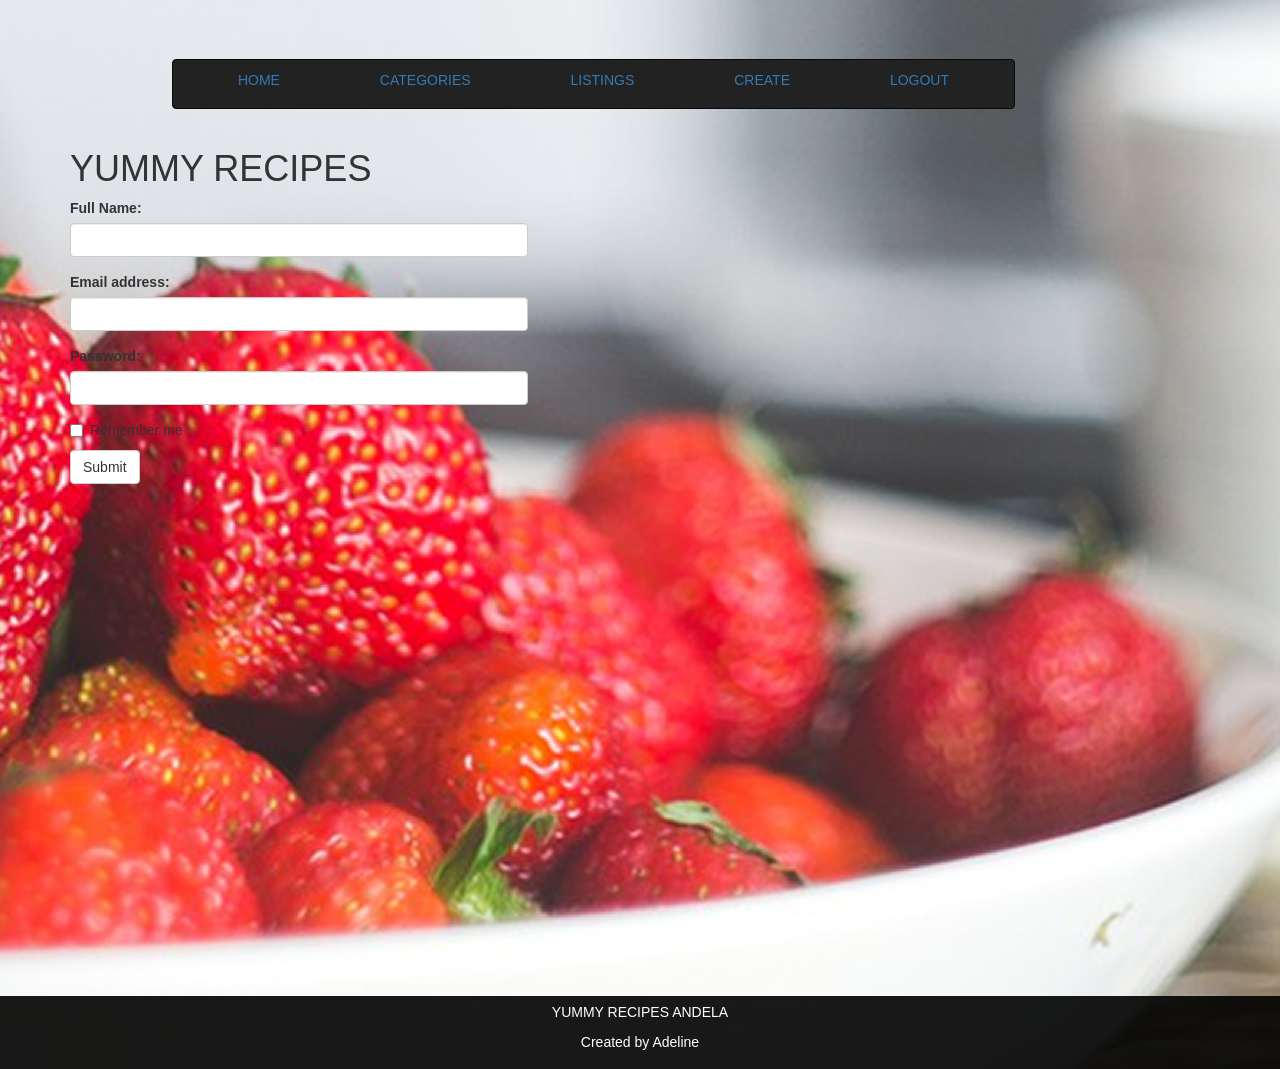
==== index.html @ 033d22b6 "added wireframess and html for the landing page" ====
<html class="no-js" lang="">
    <meta charset="utf-8">
    <meta http-equiv="X-UA-Compatible" content="IE=edge,chrome=1">
    <title></title>
    <meta name="description" content="">
    <meta name="viewport" content="width=device-width, initial-scale=1">
    <!--Bootstrap -->
    <link rel="stylesheet" href="css/bootstrap.css">
    <link rel="stylesheet" type="text/css" href="css/main.css" />
    <body>
        <header font-family:PT Sans , sans-serif;>
            <div class="container">
                <!-- Topper w/ logo -->
                <div class="row hidden-xs topper">
                    <div class="col-xs-7 col-sm-7" style="padding-top: 5%;">
                    </div>
                </div> <!-- End Topper -->
                <!-- Navigation -->
                <div class="row">
                    <div class="col-md-10 col-offset-1" style="padding-left: 10%;">
                    <nav class="navbar navbar-inverse" role="navigation">
                            <div class="navbar-header"> 
                                <button type="button" class="navbar-toggle" data-toggle="collapse" data-target=".navbar-collapse">

                                    <span class="sr-only"> Toggle Navigation </span> 
                                    <span class="icon-bar"> </span>
                                    <span class="icon-bar"> </span>
                                    <span class="icon-bar"> </span>

                                </button>
                            </div> <!--navbar-header-->

                            <div class="navbar-collapse collapse">
                                <ul class="nav nav-justified">
                                    <li><a data-scroll href="#landing"> HOME </a></li>
                                    <li><a data-scroll href="#about"> CATEGORIES </a></li>
                                    <li><a data-scroll href="#team"> LISTINGS </a></li>
                                    <li><a href="careers.html"> CREATE </a></li>
                                    <li><a data-scroll href="#contact"> LOGOUT </a></li>
                                </ul>
                            </div>
                    </nav>
                </div>
            </div>
            </div>
        </header>
        
        <!--LANDING SECTION-->
        <section id="landing" class="landing"> 
            <div class="container">
                <div class="row">
                    <div class="col-md-5">
                        <h1>YUMMY RECIPES</h1>
                        <div class="form-group">
                            <label for="text">Full Name:</label>
                            <input type="email" class="form-control" id="email">
                        </div>
                        <div class="form-group">
                            <label for="email">Email address:</label>
                            <input type="email" class="form-control" id="email">
                        </div>
                        <div class="form-group">
                            <label for="pwd">Password:</label>
                            <input type="password" class="form-control" id="pwd">
                        </div>
                        <div class="checkbox">
                            <label><input type="checkbox"> Remember me</label>
                        </div>
                        <button type="submit" class="btn btn-default">Submit</button>
                    </div>  
                </div> <!--row -->
                
            </div>

        </section>
        
        <!-- About Section -->
        <section id="about" class="about">
            <div class="container " style="padding-left: 5%; padding-bottom: 10%; padding-top: 10%;">
                
            </div>
        </section>
        
        <!-- Team Section -->
        <section id="team" class="team">
            <div class="container" style="padding-left: 5%; padding-bottom: 10%; padding-top: 10%;">
            
            </div>
        </section>
        
        <footer>
            <p class="text-center text-uppercase" style="padding-top: 0.5%;">YUMMY RECIPES ANDELA</p>
            <p class="text-center">Created by Adeline</p>
        </footer>
        
        <script src="js/jquery-2.2.1.min.js" ></script>
        <script src="js/bootstrap.min.js" ></script>
        <script src="js/main.js"></script>
    </body>
</html>
---- css/main.css ----
html, body {
    height: 100%;
    width: 100%;
}

body {
    background:#f8f8f8 url("../images/bg.png") no-repeat;
}


/** NAVBAR **/





/** LANDING **/





/**Footer **/
footer {
    background: rgba(0, 0, 0, 0.9);
    color: white;
    padding-bottom: 0.5%;
}
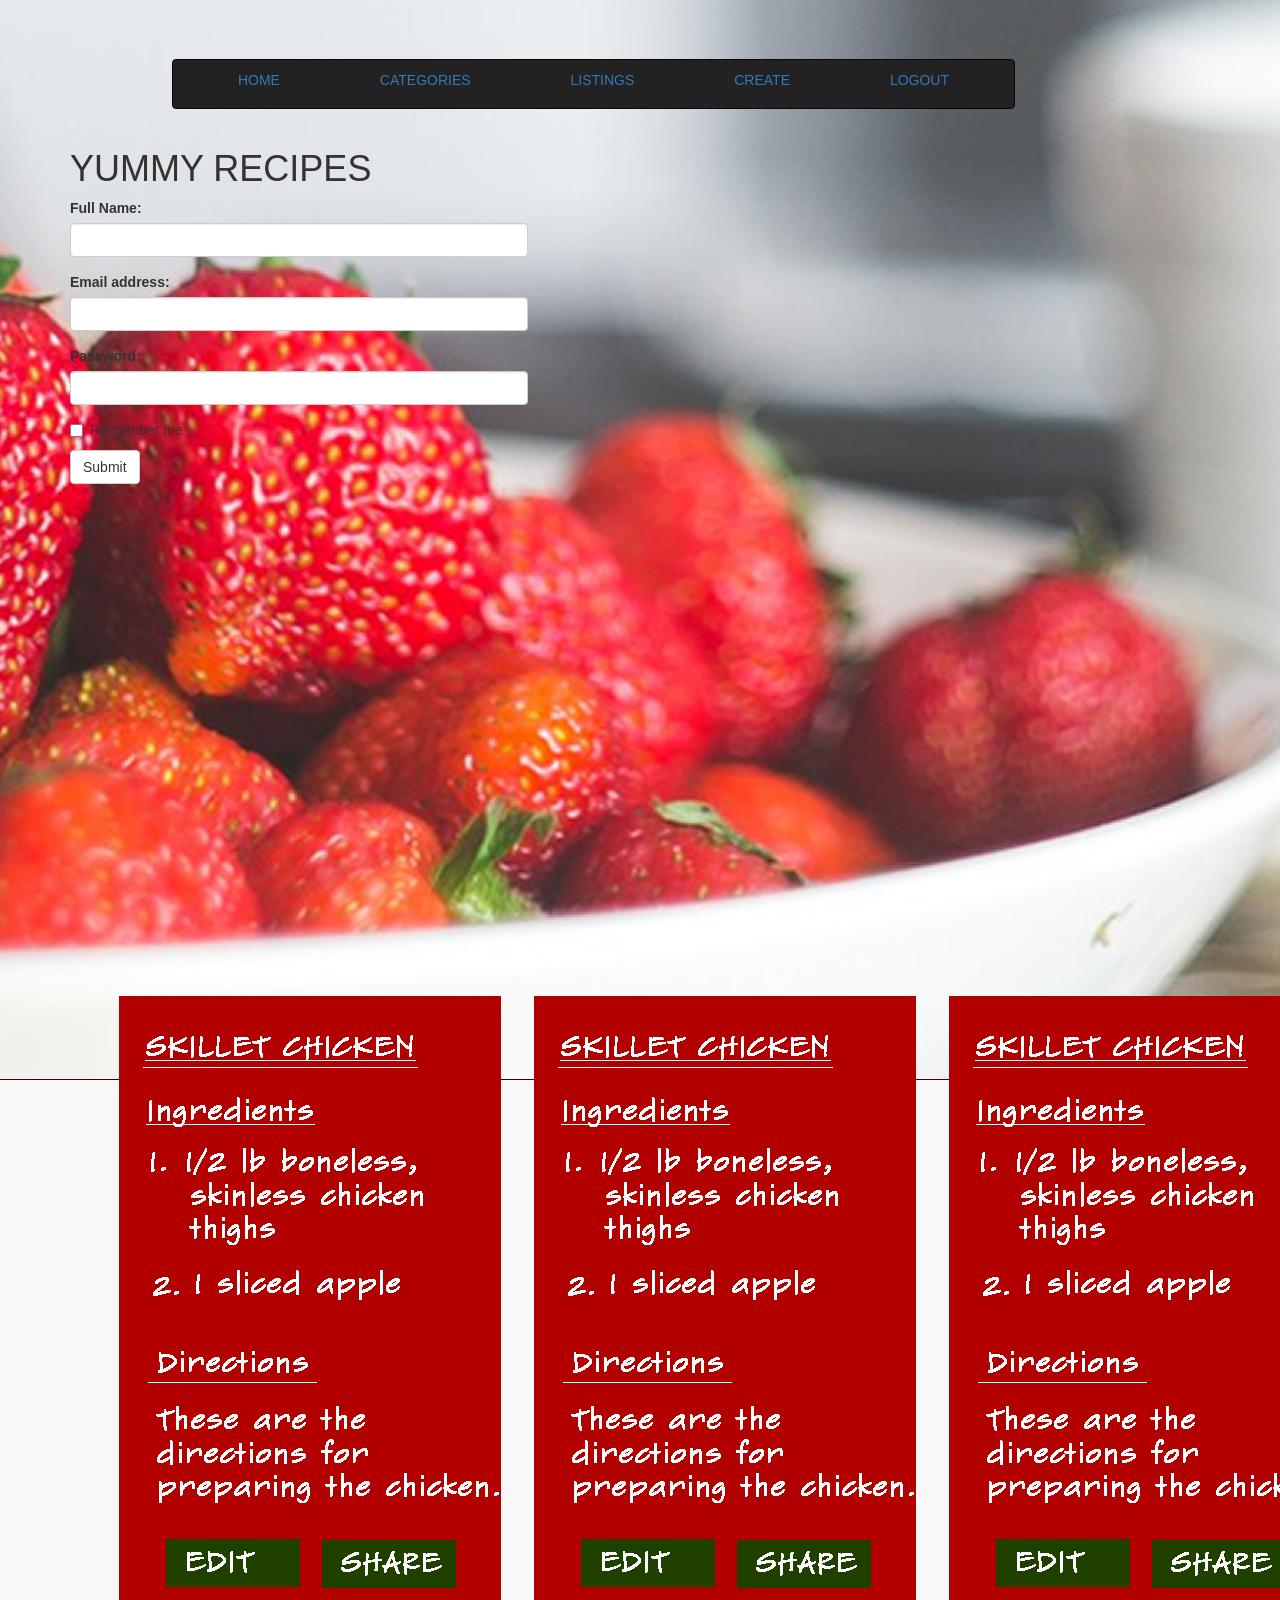
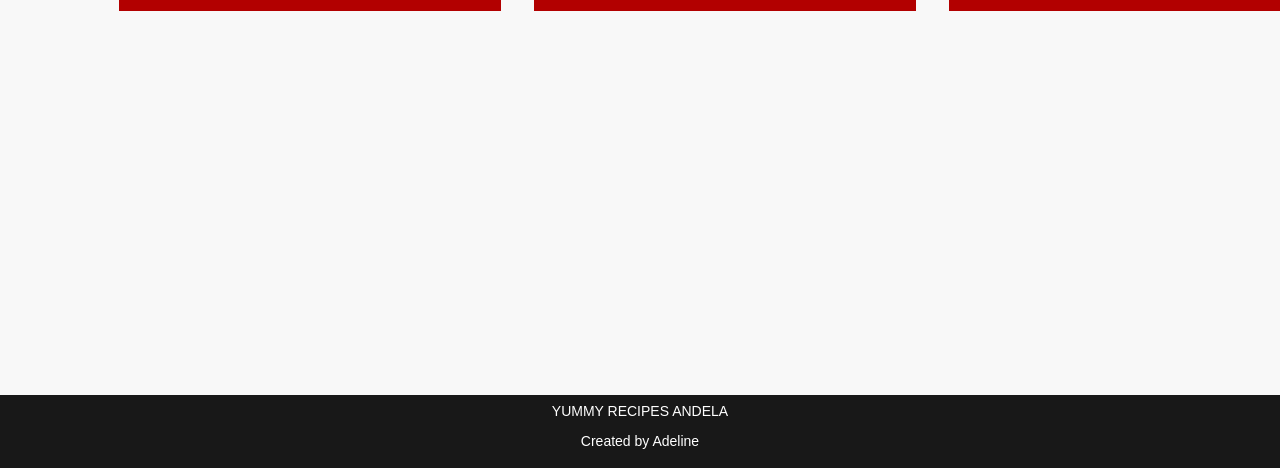
==== commit 64a733b2: "Added the listings category" ====
--- a/index.html
+++ b/index.html
@@ -76,8 +76,18 @@
         
         <!-- About Section -->
         <section id="about" class="about">
-            <div class="container " style="padding-left: 5%; padding-bottom: 10%; padding-top: 10%;">
-                
+            <div class="container " style="padding-left: 5%; padding-bottom: 10%; padding-top: 40%;">
+                <div class="row">
+                    <div class="col-md-3" style="margin-left: 0%;">
+                        <img src="images/listing.png" />
+                    </div>
+                    <div class="col-md-3" style="margin-left: 12%;">
+                        <img src="images/listing.png" />
+                    </div>
+                    <div class="col-md-3" style="margin-left: 12%;">
+                        <img src="images/listing.png" />
+                    </div>
+                </div>
             </div>
         </section>
         
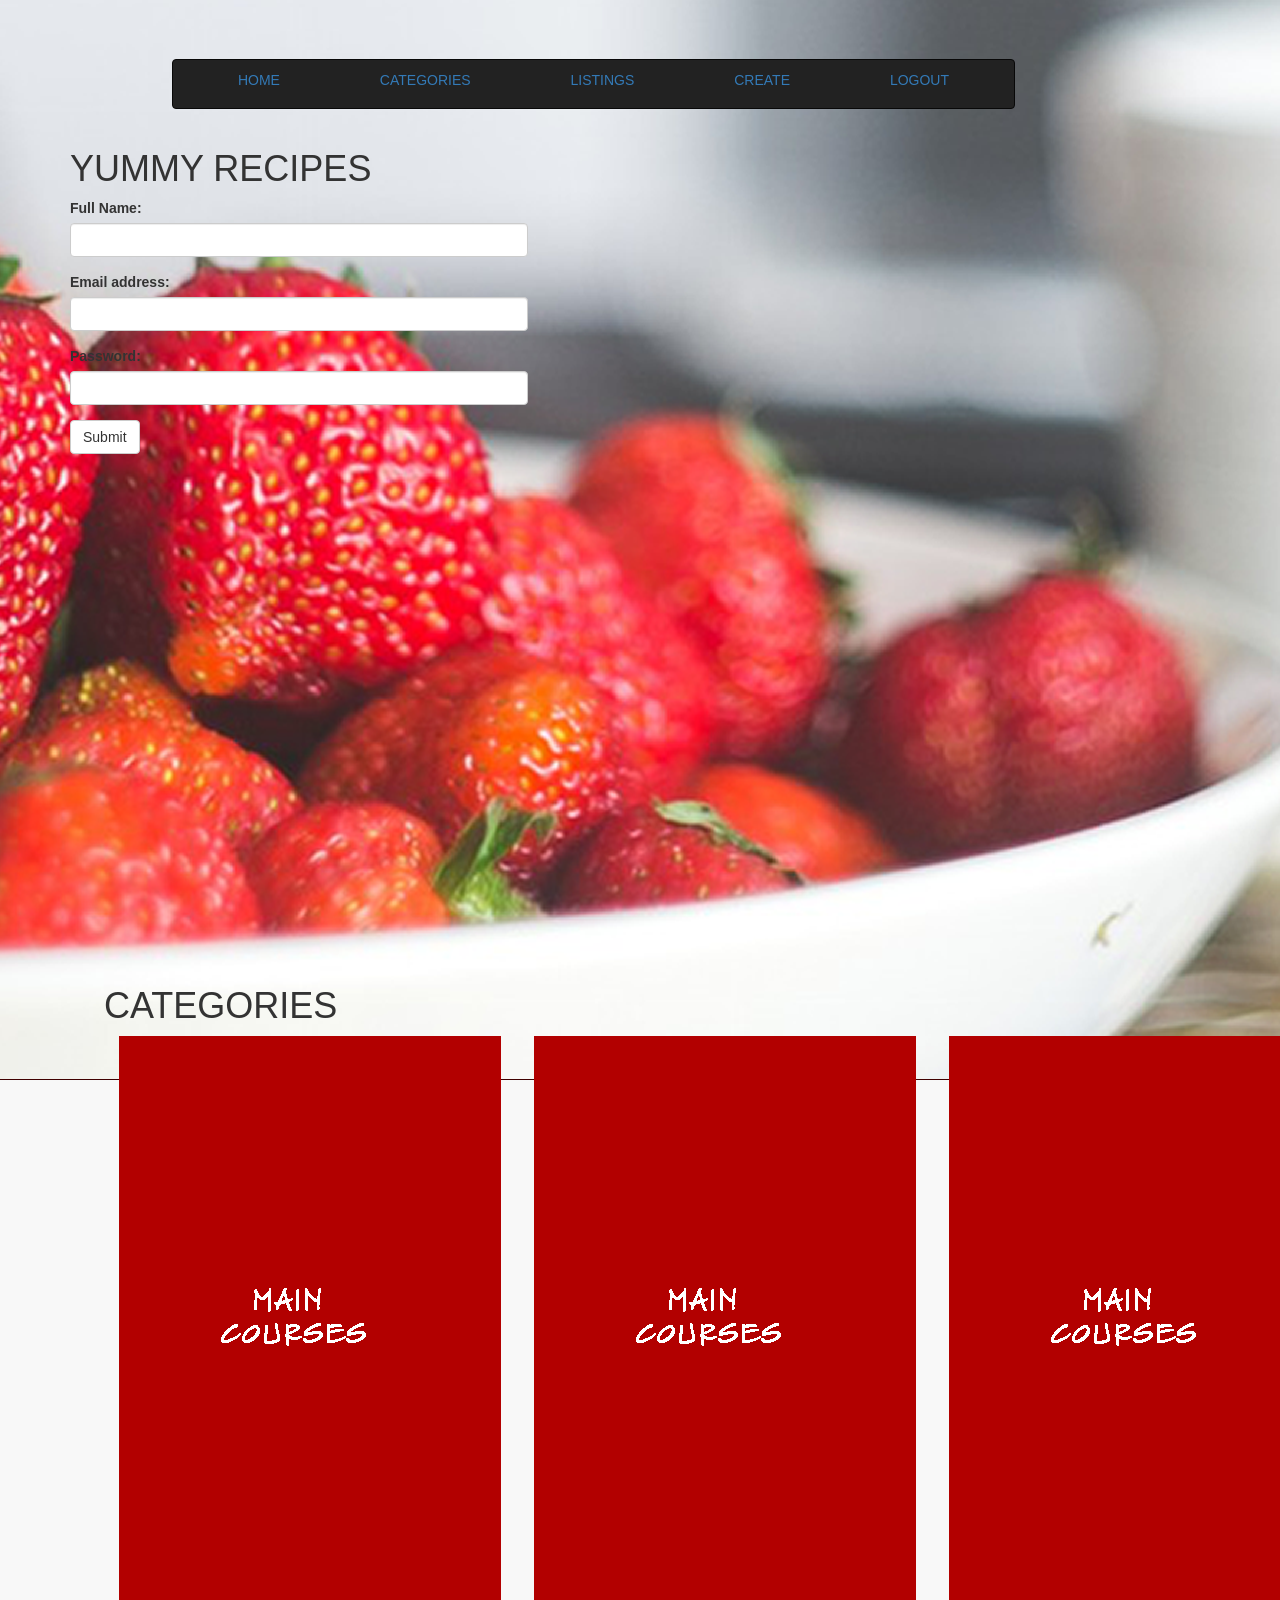
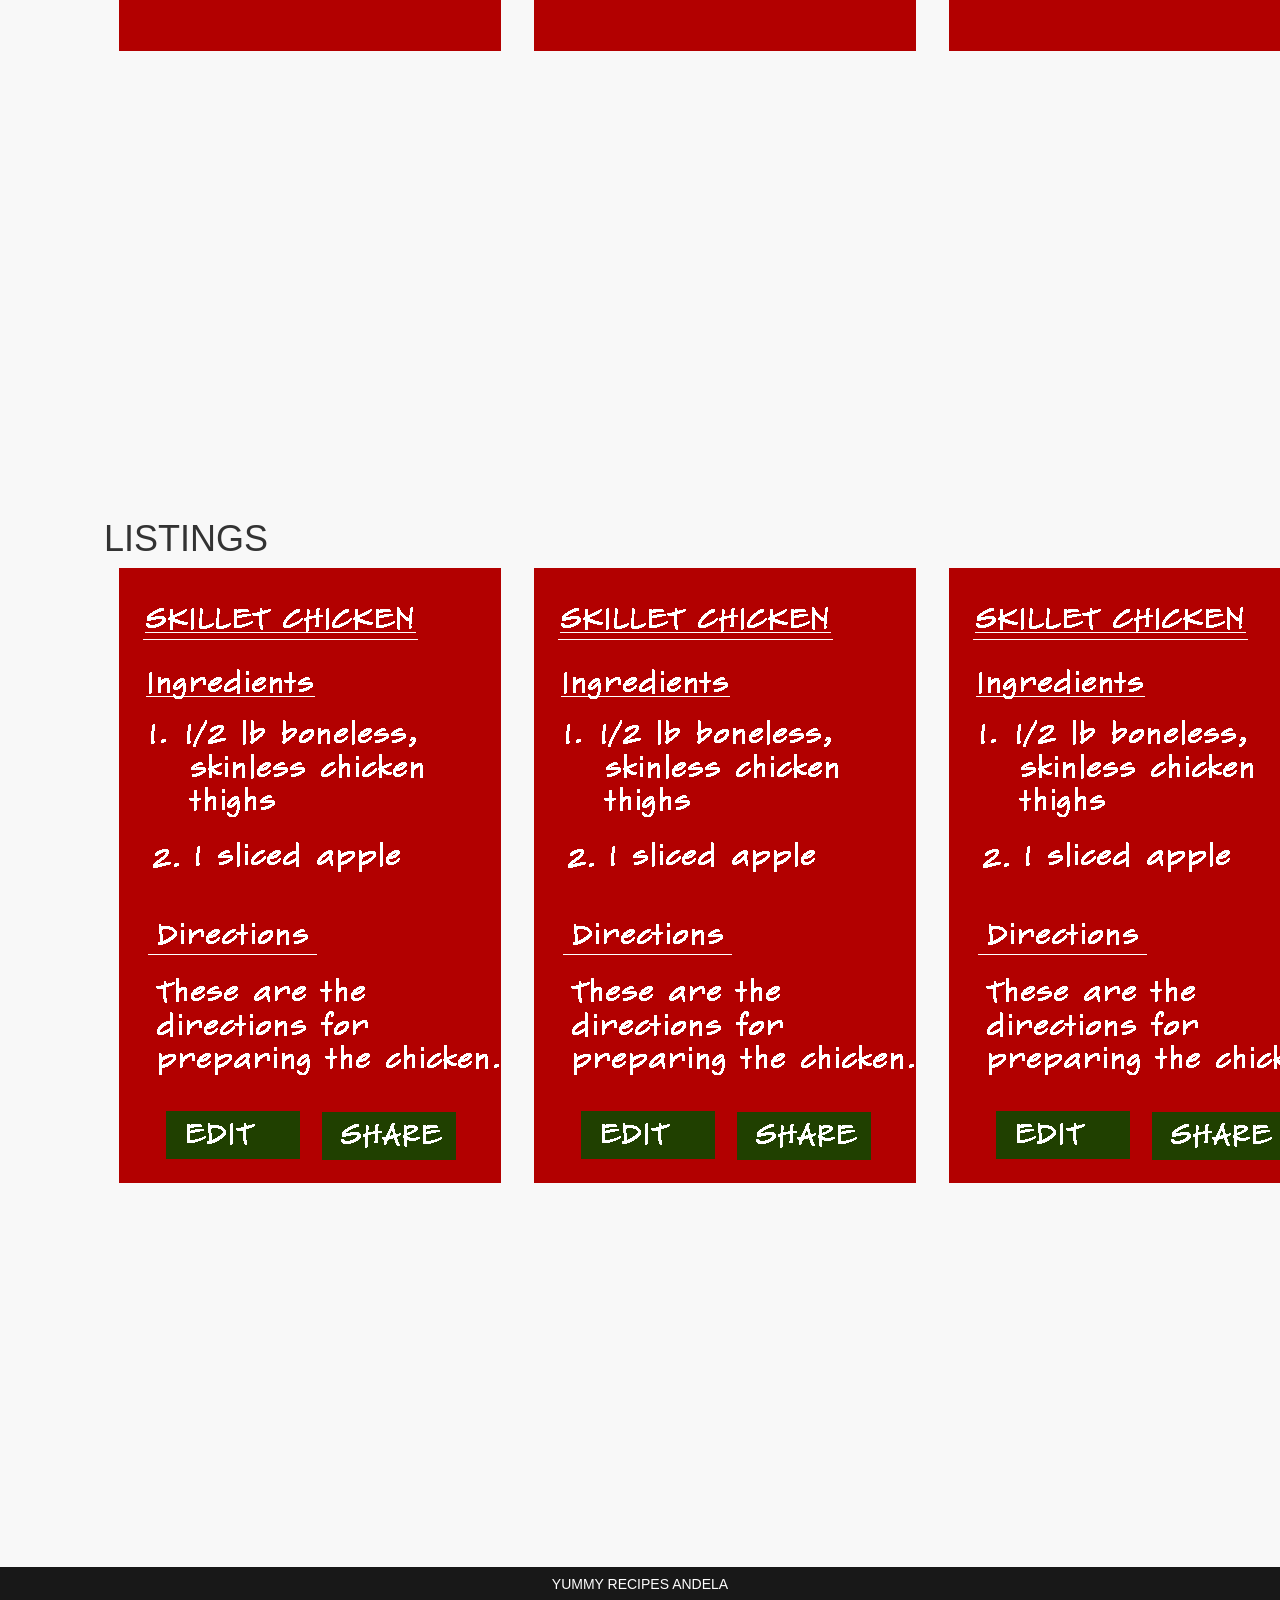
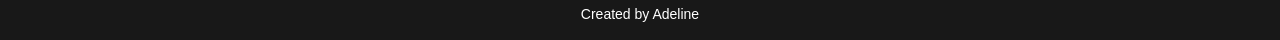
==== commit a80b3fde: "added html for categories" ====
--- a/index.html
+++ b/index.html
@@ -63,9 +63,6 @@
                             <label for="pwd">Password:</label>
                             <input type="password" class="form-control" id="pwd">
                         </div>
-                        <div class="checkbox">
-                            <label><input type="checkbox"> Remember me</label>
-                        </div>
                         <button type="submit" class="btn btn-default">Submit</button>
                     </div>  
                 </div> <!--row -->
@@ -74,10 +71,29 @@
 
         </section>
         
-        <!-- About Section -->
+        <!-- Categories Section -->
         <section id="about" class="about">
             <div class="container " style="padding-left: 5%; padding-bottom: 10%; padding-top: 40%;">
                 <div class="row">
+                    <h1>CATEGORIES</h1>
+                    <div class="col-md-3" style="margin-left: 0%;">
+                        <img src="images/categories.fw.png" />
+                    </div>
+                    <div class="col-md-3" style="margin-left: 12%;">
+                        <img src="images/categories.fw.png" />
+                    </div>
+                    <div class="col-md-3" style="margin-left: 12%;">
+                        <img src="images/categories.fw.png" />
+                    </div>
+                </div>
+            </div>
+        </section>
+        
+        <!-- Listings Section -->
+        <section id="about" class="about">
+            <div class="container " style="padding-left: 5%; padding-bottom: 10%; padding-top: 25%;">
+                <div class="row">
+                    <h1>LISTINGS</h1>
                     <div class="col-md-3" style="margin-left: 0%;">
                         <img src="images/listing.png" />
                     </div>
@@ -91,7 +107,7 @@
             </div>
         </section>
         
-        <!-- Team Section -->
+        <!-- Create Section -->
         <section id="team" class="team">
             <div class="container" style="padding-left: 5%; padding-bottom: 10%; padding-top: 10%;">
             
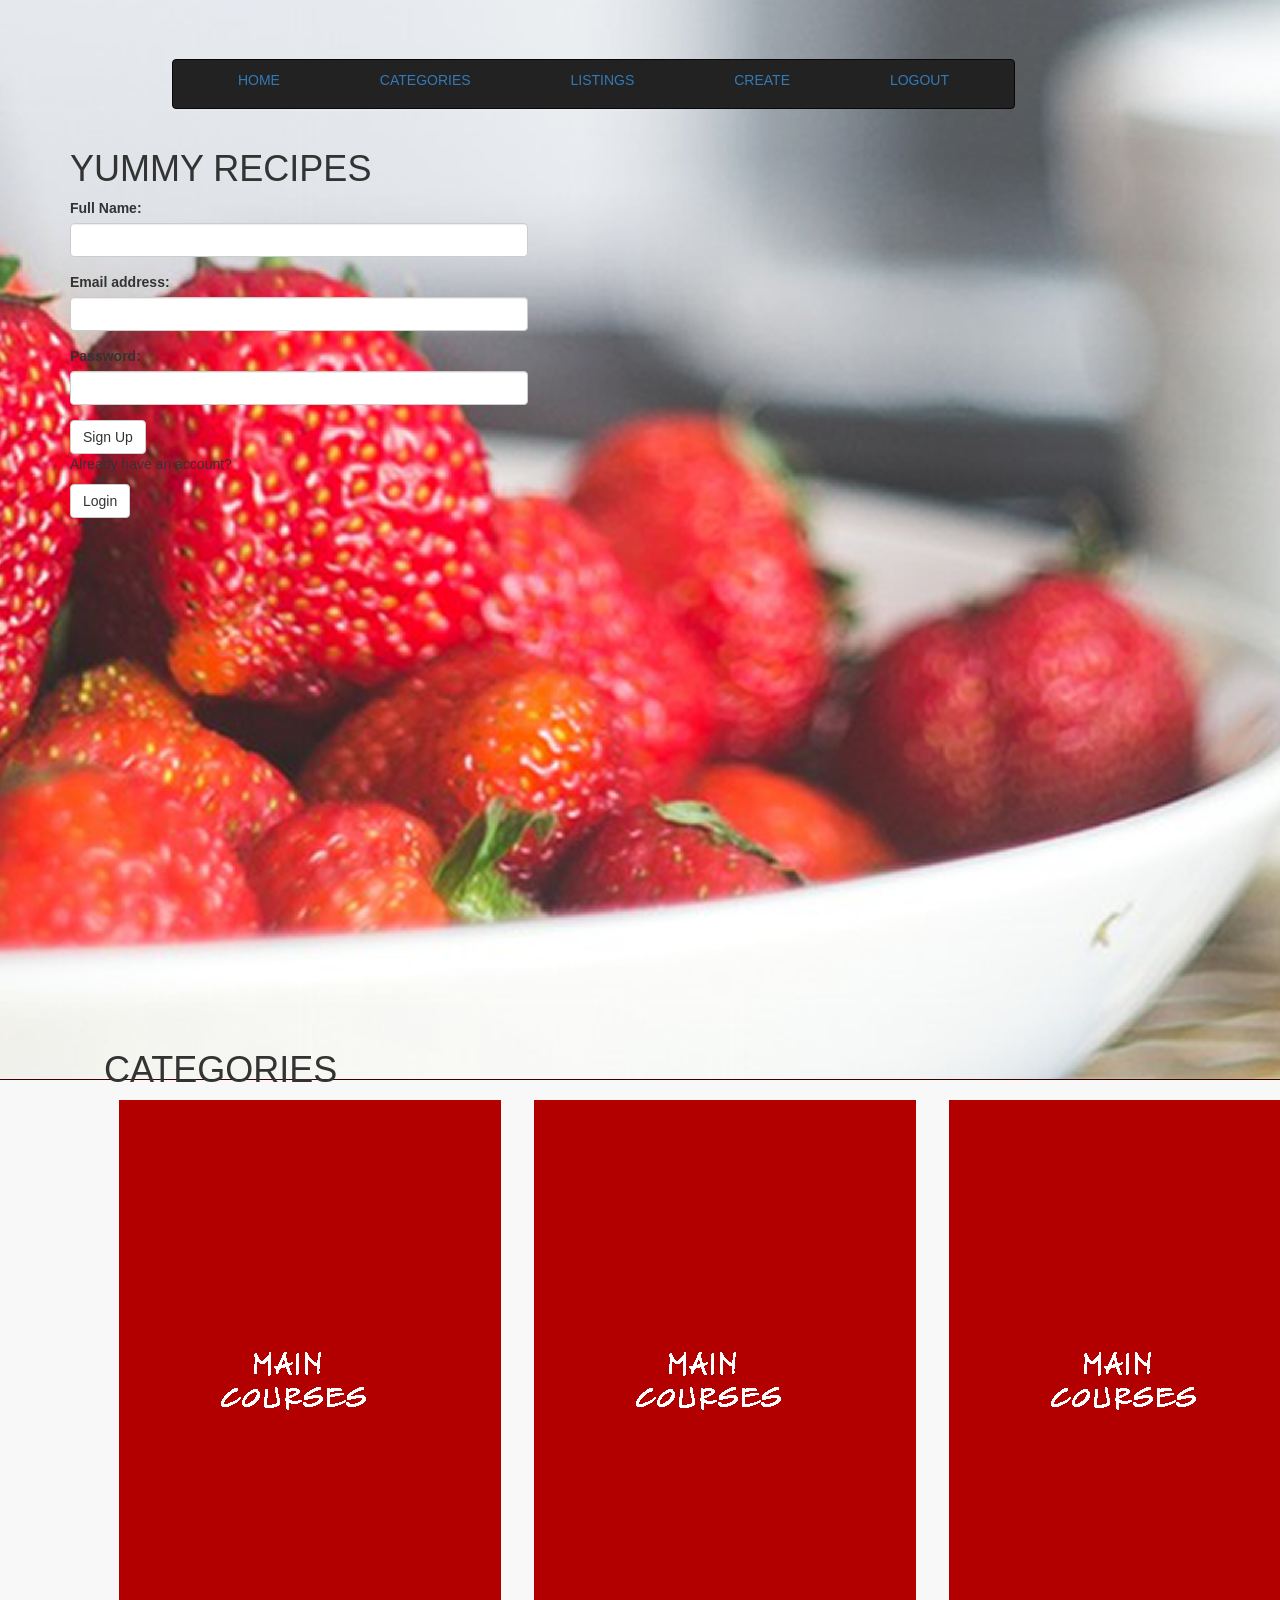
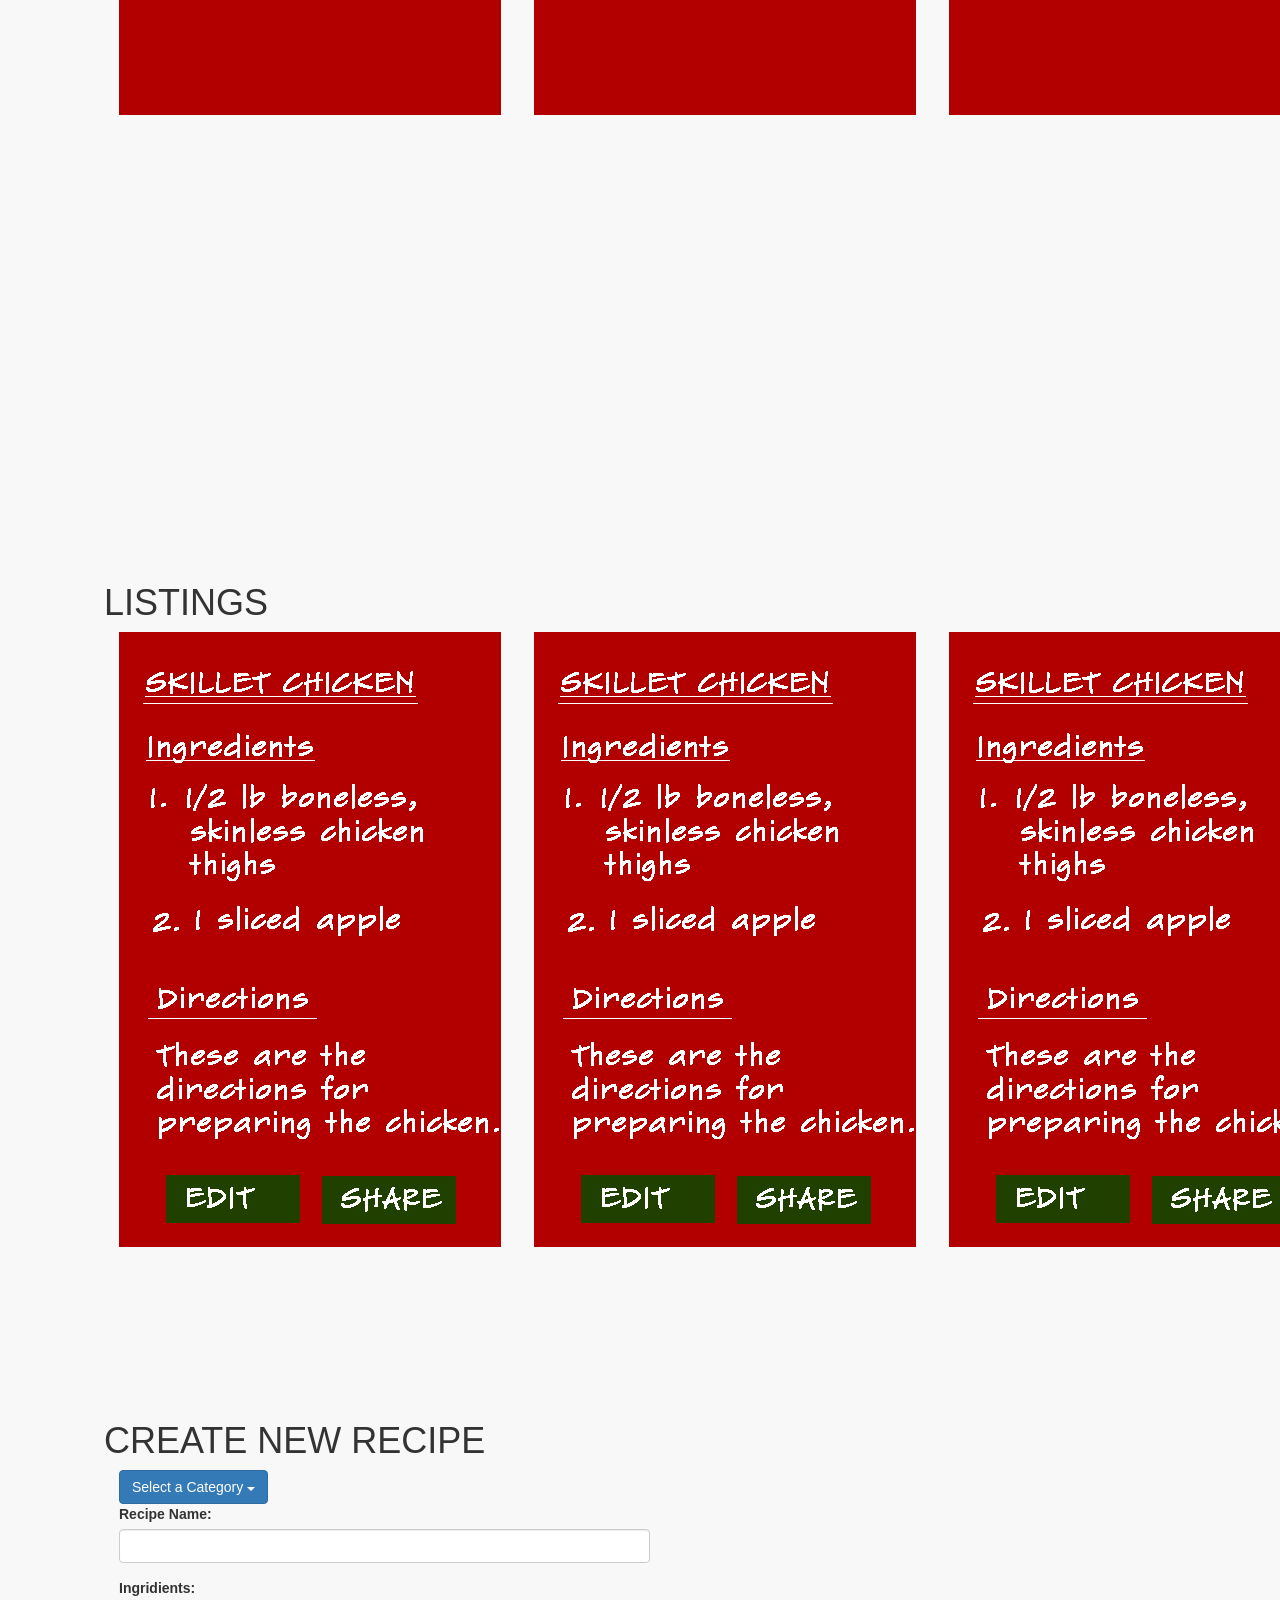
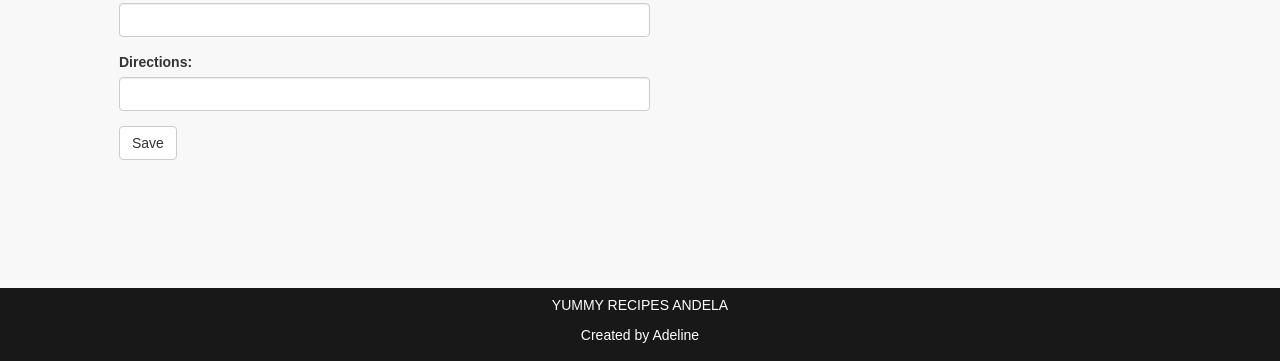
==== commit 7c3fc5d9: "Added html for listings and creating a new recipe" ====
--- a/index.html
+++ b/index.html
@@ -52,8 +52,8 @@
                     <div class="col-md-5">
                         <h1>YUMMY RECIPES</h1>
                         <div class="form-group">
-                            <label for="text">Full Name:</label>
-                            <input type="email" class="form-control" id="email">
+                            <label for="name">Full Name:</label>
+                            <input type="text" class="form-control" id="email">
                         </div>
                         <div class="form-group">
                             <label for="email">Email address:</label>
@@ -63,7 +63,9 @@
                             <label for="pwd">Password:</label>
                             <input type="password" class="form-control" id="pwd">
                         </div>
-                        <button type="submit" class="btn btn-default">Submit</button>
+                        <button type="submit" class="btn btn-default">Sign Up</button>
+                        <p>Already have an account?</p>
+                        <button type="submit" class="btn btn-default">Login</button>
                     </div>  
                 </div> <!--row -->
                 
@@ -109,8 +111,35 @@
         
         <!-- Create Section -->
         <section id="team" class="team">
-            <div class="container" style="padding-left: 5%; padding-bottom: 10%; padding-top: 10%;">
-            
+            <div class="container" style="padding-left: 5%; padding-bottom: 10%; padding-top: 2%;">
+                <div class="row">
+                    <h1>CREATE NEW RECIPE</h1>
+                    <div class="col-md-6" style="margin-left: 0%;">
+                        <div class="dropdown">
+                            <button class="btn btn-primary dropdown-toggle" type="button" data-toggle="dropdown">Select a Category
+                                <span class="caret"></span></button>
+                            <ul class="dropdown-menu">
+                                <li><a href="#">Main Courses</a></li>
+                                <li><a href="#">Cakes</a></li>
+                                <li><a href="#">Smoothies</a></li>
+                            </ul>
+                        </div>
+                        <div class="form-group">
+                            <label for="recipe">Recipe Name:</label>
+                            <input type="text" class="form-control" id="email">
+                        </div>
+                        <div class="form-group">
+                            <label for="ingredients">Ingridients:</label>
+                            <input type="text" class="form-control" id="email">
+                        </div>
+                        <div class="form-group">
+                            <label for="directions">Directions:</label>
+                            <input type="text" class="form-control" id="pwd">
+                        </div>
+                        <button type="submit" class="btn btn-default">Save</button>
+                    </div>
+                    
+                </div>
             </div>
         </section>
         
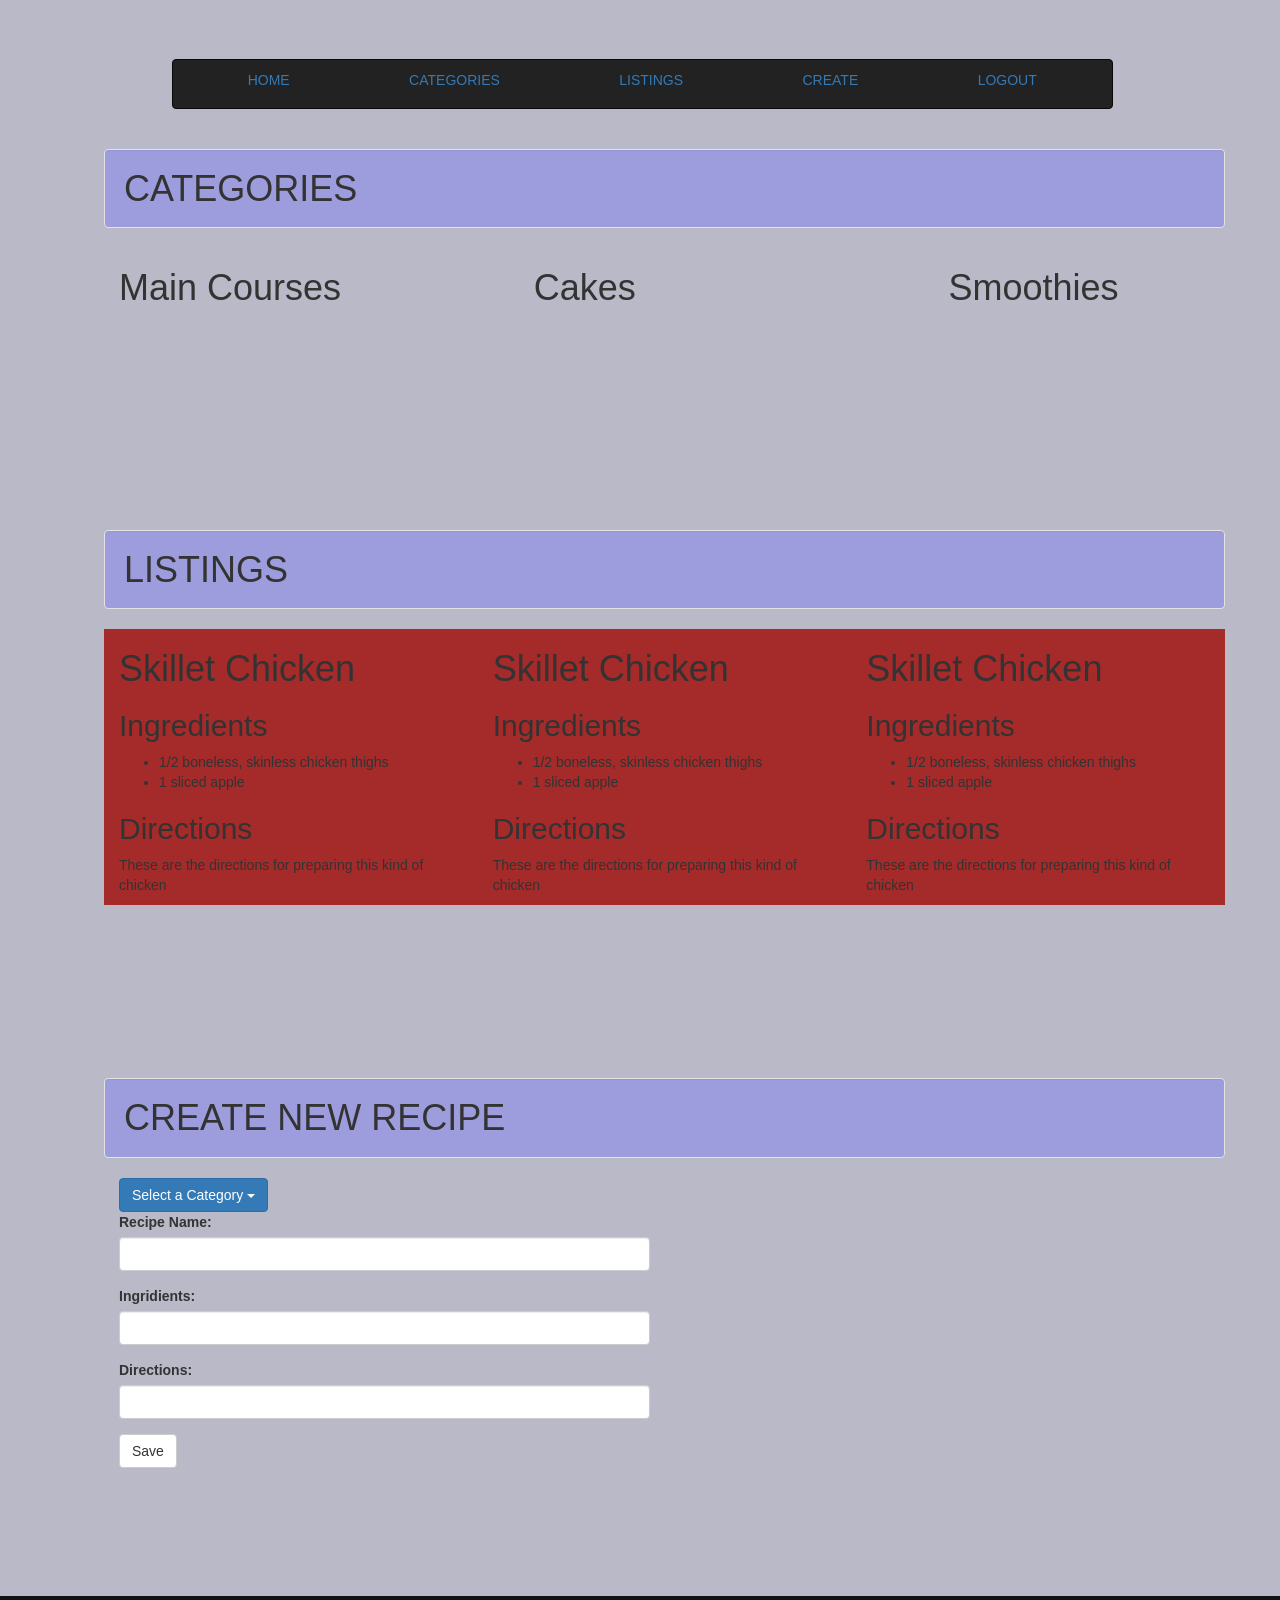
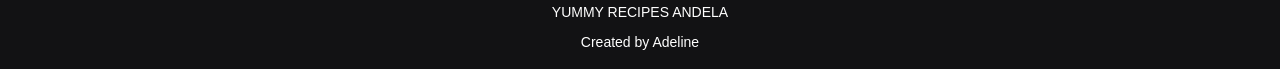
==== commit 74b5af68: "added css to the landing page" ====
--- a/index.html
+++ b/index.html
@@ -17,7 +17,7 @@
                 </div> <!-- End Topper -->
                 <!-- Navigation -->
                 <div class="row">
-                    <div class="col-md-10 col-offset-1" style="padding-left: 10%;">
+                    <div class="col-md-11" style="padding-left: 10%;">
                     <nav class="navbar navbar-inverse" role="navigation">
                             <div class="navbar-header"> 
                                 <button type="button" class="navbar-toggle" data-toggle="collapse" data-target=".navbar-collapse">
@@ -32,11 +32,11 @@
 
                             <div class="navbar-collapse collapse">
                                 <ul class="nav nav-justified">
-                                    <li><a data-scroll href="#landing"> HOME </a></li>
-                                    <li><a data-scroll href="#about"> CATEGORIES </a></li>
-                                    <li><a data-scroll href="#team"> LISTINGS </a></li>
-                                    <li><a href="careers.html"> CREATE </a></li>
-                                    <li><a data-scroll href="#contact"> LOGOUT </a></li>
+                                    <li><a href="#landing"> HOME </a></li>
+                                    <li><a href="#categories"> CATEGORIES </a></li>
+                                    <li><a href="#listings"> LISTINGS </a></li>
+                                    <li><a href="#create"> CREATE </a></li>
+                                    <li><a href="#"> LOGOUT </a></li>
                                 </ul>
                             </div>
                     </nav>
@@ -45,75 +45,71 @@
             </div>
         </header>
         
-        <!--LANDING SECTION-->
-        <section id="landing" class="landing"> 
-            <div class="container">
+        <!-- Categories Section -->
+        <section id="categories" class="categories">
+            <div class="container " style="padding-left: 5%; padding-bottom: 10%; padding-top: 0%;">
                 <div class="row">
-                    <div class="col-md-5">
-                        <h1>YUMMY RECIPES</h1>
-                        <div class="form-group">
-                            <label for="name">Full Name:</label>
-                            <input type="text" class="form-control" id="email">
-                        </div>
-                        <div class="form-group">
-                            <label for="email">Email address:</label>
-                            <input type="email" class="form-control" id="email">
-                        </div>
-                        <div class="form-group">
-                            <label for="pwd">Password:</label>
-                            <input type="password" class="form-control" id="pwd">
-                        </div>
-                        <button type="submit" class="btn btn-default">Sign Up</button>
-                        <p>Already have an account?</p>
-                        <button type="submit" class="btn btn-default">Login</button>
-                    </div>  
-                </div> <!--row -->
-                
-            </div>
-
-        </section>
-        
-        <!-- Categories Section -->
-        <section id="about" class="about">
-            <div class="container " style="padding-left: 5%; padding-bottom: 10%; padding-top: 40%;">
-                <div class="row">
-                    <h1>CATEGORIES</h1>
+                    <h1 class="category well">CATEGORIES</h1>
                     <div class="col-md-3" style="margin-left: 0%;">
-                        <img src="images/categories.fw.png" />
+                        <h1>Main Courses</h1>
                     </div>
                     <div class="col-md-3" style="margin-left: 12%;">
-                        <img src="images/categories.fw.png" />
+                        <h1>Cakes</h1>
                     </div>
                     <div class="col-md-3" style="margin-left: 12%;">
-                        <img src="images/categories.fw.png" />
+                        <h1>Smoothies</h1>
                     </div>
                 </div>
             </div>
         </section>
         
         <!-- Listings Section -->
-        <section id="about" class="about">
-            <div class="container " style="padding-left: 5%; padding-bottom: 10%; padding-top: 25%;">
+        <section id="listings" class="listings">
+            <div class="container " style="padding-left: 5%; padding-bottom: 10%; padding-top: 5%;">
                 <div class="row">
-                    <h1>LISTINGS</h1>
-                    <div class="col-md-3" style="margin-left: 0%;">
-                        <img src="images/listing.png" />
+                    <h1 class="well">LISTINGS</h1>
+                    <div class="col-md-4" id="listing" style="margin-left: 0%;">
+                        <h1>Skillet Chicken</h1>
+                        <h2>Ingredients</h2>
+                        <ul>
+                            <li>1/2 boneless, skinless chicken thighs</li>
+                            <li>1 sliced apple</li>
+                        </ul>
+                        <h2>Directions</h2>
+                        <p>These are the directions for preparing this kind of chicken</p>
+                       
                     </div>
-                    <div class="col-md-3" style="margin-left: 12%;">
-                        <img src="images/listing.png" />
+                    <div class="col-md-4" id="listing" style="margin-left: 0%;">
+                        <h1>Skillet Chicken</h1>
+                        <h2>Ingredients</h2>
+                        <ul>
+                            <li>1/2 boneless, skinless chicken thighs</li>
+                            <li>1 sliced apple</li>
+                        </ul>
+                        <h2>Directions</h2>
+                        <p>These are the directions for preparing this kind of chicken</p>
+
                     </div>
-                    <div class="col-md-3" style="margin-left: 12%;">
-                        <img src="images/listing.png" />
+                    <div class="col-md-4" id="listing" style="margin-left: 0%;">
+                        <h1>Skillet Chicken</h1>
+                        <h2>Ingredients</h2>
+                        <ul>
+                            <li>1/2 boneless, skinless chicken thighs</li>
+                            <li>1 sliced apple</li>
+                        </ul>
+                        <h2>Directions</h2>
+                        <p>These are the directions for preparing this kind of chicken</p>
+
                     </div>
                 </div>
             </div>
         </section>
         
         <!-- Create Section -->
-        <section id="team" class="team">
+        <section id="create" class="create">
             <div class="container" style="padding-left: 5%; padding-bottom: 10%; padding-top: 2%;">
                 <div class="row">
-                    <h1>CREATE NEW RECIPE</h1>
+                    <h1 class="well">CREATE NEW RECIPE</h1>
                     <div class="col-md-6" style="margin-left: 0%;">
                         <div class="dropdown">
                             <button class="btn btn-primary dropdown-toggle" type="button" data-toggle="dropdown">Select a Category
--- a/css/main.css
+++ b/css/main.css
@@ -4,21 +4,31 @@
 }
 
 body {
-    background:#f8f8f8 url("../images/bg.png") no-repeat;
+    background:#B9B9C8;
+}
+/**Landing **/
+.landing {
+    position: relative;
+    padding: 60px 0 60px 0;
+    width: 100%;
+    min-height: 100%;
+    background: url('../images/bg.png') no-repeat center center;
+    background-size: cover;
 }
 
+.landing h1 {
+    margin-top: 10%;
+    font-size: 40px;
+    margin-top: 10%;
+}
 
-/** NAVBAR **/
-
-
-
-
-
-/** LANDING **/
-
-
-
-
+.well{
+    background-color: rgba(115, 115, 255, 0.4);
+}
+/**Listings **/
+#listing {
+    background-color: brown;
+}
 
 /**Footer **/
 footer {
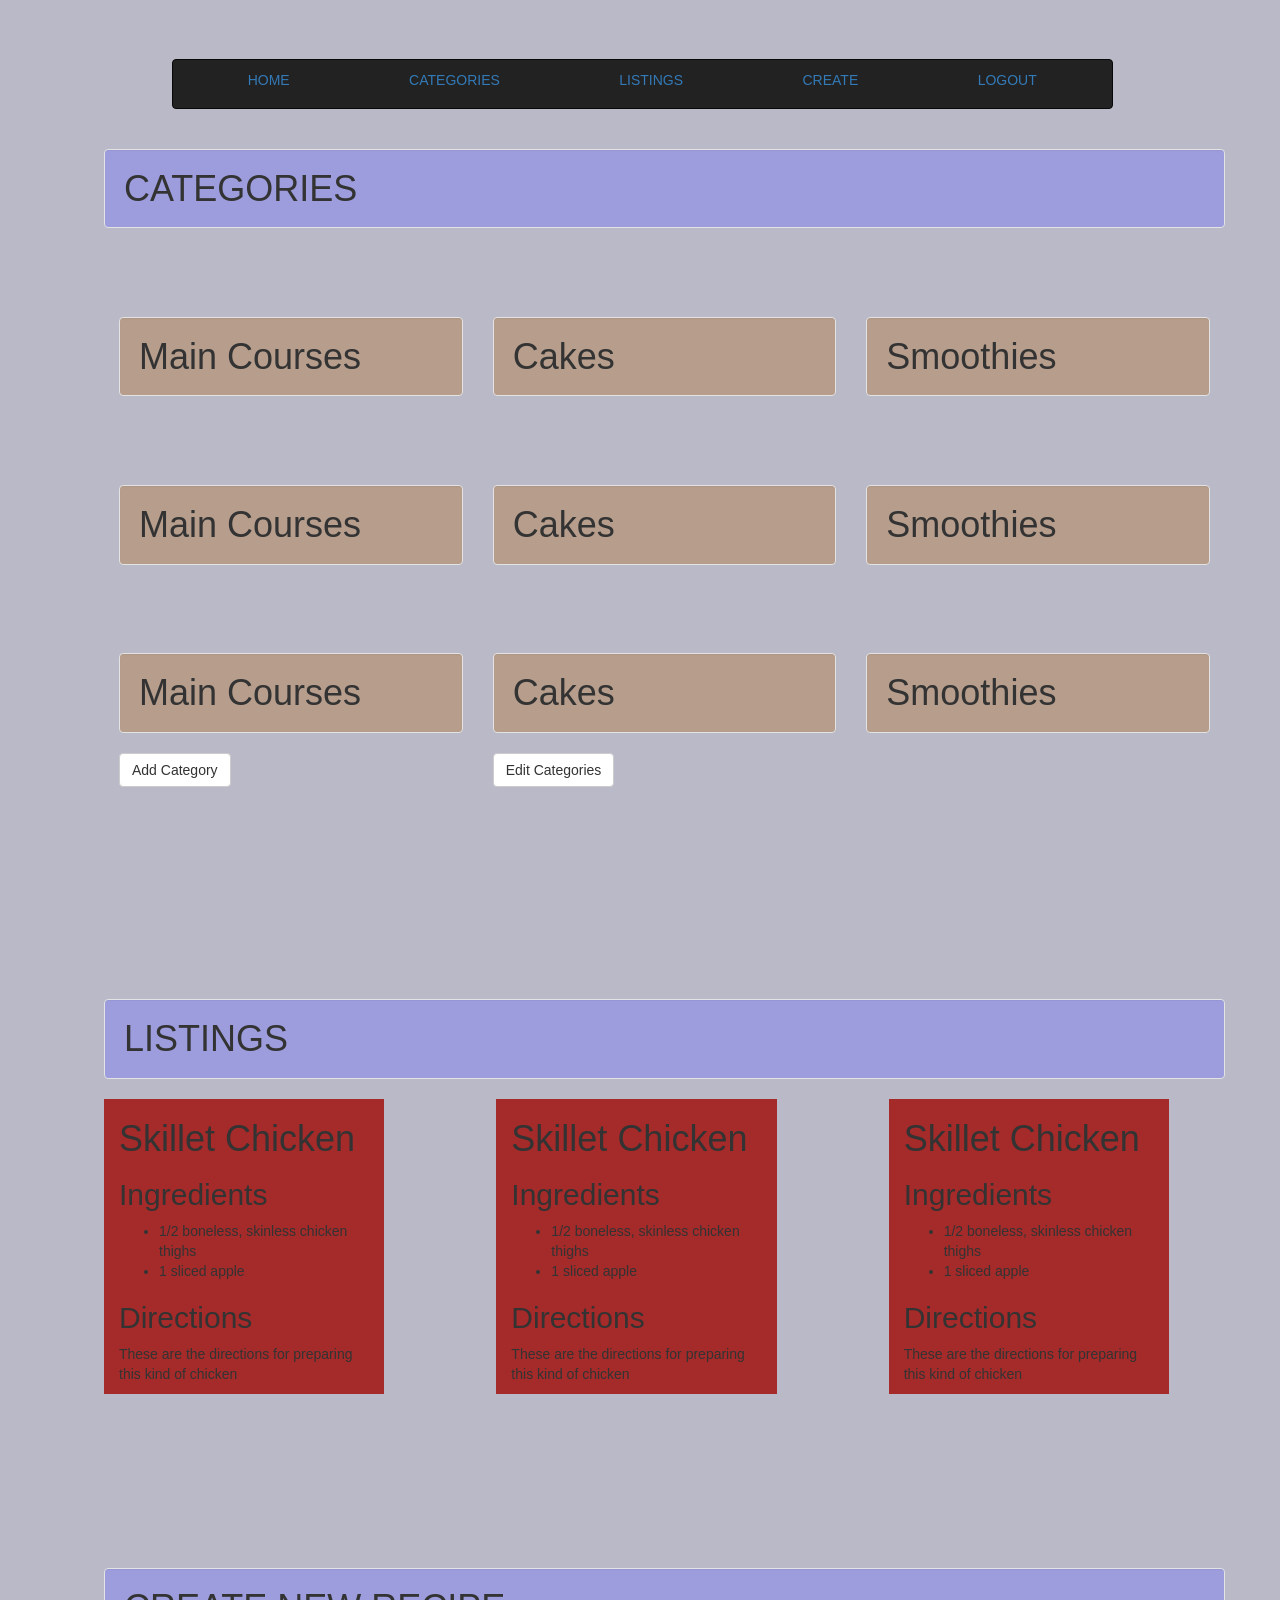
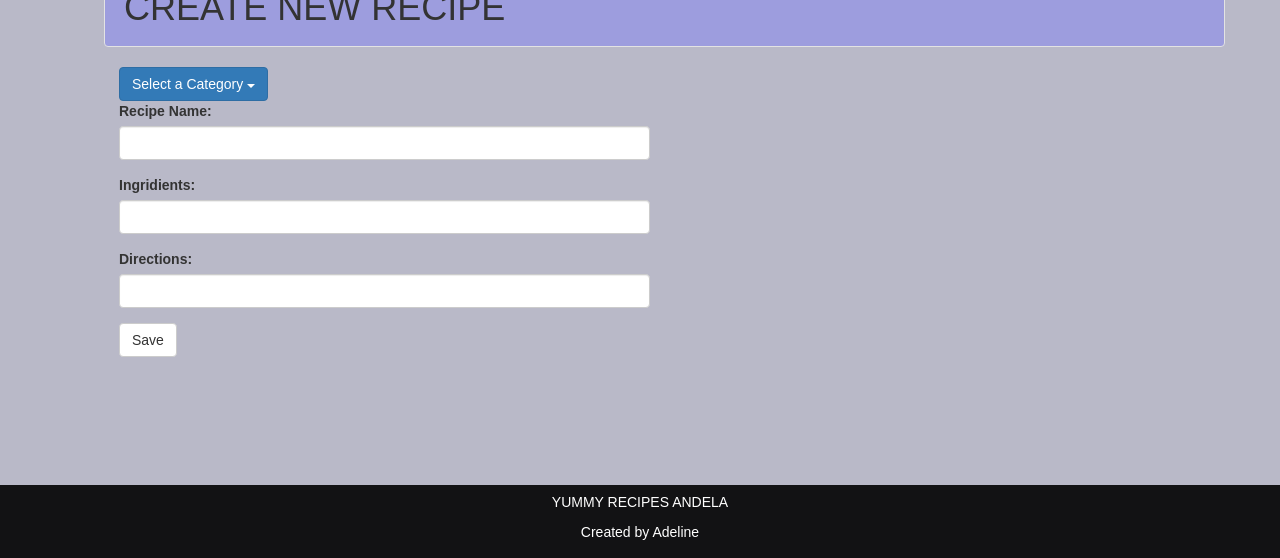
==== commit ef3024fc: "Added CSS to listings and categories" ====
--- a/index.html
+++ b/index.html
@@ -49,15 +49,45 @@
         <section id="categories" class="categories">
             <div class="container " style="padding-left: 5%; padding-bottom: 10%; padding-top: 0%;">
                 <div class="row">
-                    <h1 class="category well">CATEGORIES</h1>
-                    <div class="col-md-3" style="margin-left: 0%;">
-                        <h1>Main Courses</h1>
+                    <h1 class="well">CATEGORIES</h1>
+                    <div class="col-md-4" style="margin-left: 0%;">
+                        <h1 class="category well">Main Courses</h1>
                     </div>
-                    <div class="col-md-3" style="margin-left: 12%;">
-                        <h1>Cakes</h1>
+                    <div class="col-md-4" style="">
+                        <h1 class="category well">Cakes</h1>
                     </div>
-                    <div class="col-md-3" style="margin-left: 12%;">
-                        <h1>Smoothies</h1>
+                    <div class="col-md-4" style="">
+                        <h1 class="category well">Smoothies</h1>
+                    </div>
+                </div>
+                <div class="row">
+                    <div class="col-md-4" style="margin-left: 0%;">
+                        <h1 class="category well">Main Courses</h1>
+                    </div>
+                    <div class="col-md-4" style="">
+                        <h1 class="category well">Cakes</h1>
+                    </div>
+                    <div class="col-md-4" style="">
+                        <h1 class="category well">Smoothies</h1>
+                    </div>
+                </div>
+                <div class="row">
+                    <div class="col-md-4" style="margin-left: 0%;">
+                        <h1 class="category well">Main Courses</h1>
+                    </div>
+                    <div class="col-md-4" style="">
+                        <h1 class="category well">Cakes</h1>
+                    </div>
+                    <div class="col-md-4" style="">
+                        <h1 class="category well">Smoothies</h1>
+                    </div>
+                </div>
+                <div class="row">
+                    <div class="col-md-4" style="margin-left: 0%;">
+                        <button class="btn btn-default">Add Category</button>
+                    </div>
+                    <div class="col-md-4" style="">
+                        <button class="btn btn-default">Edit Categories</button>
                     </div>
                 </div>
             </div>
@@ -68,7 +98,7 @@
             <div class="container " style="padding-left: 5%; padding-bottom: 10%; padding-top: 5%;">
                 <div class="row">
                     <h1 class="well">LISTINGS</h1>
-                    <div class="col-md-4" id="listing" style="margin-left: 0%;">
+                    <div class="col-md-3" id="listing" style="margin-right: 10%;">
                         <h1>Skillet Chicken</h1>
                         <h2>Ingredients</h2>
                         <ul>
@@ -79,7 +109,7 @@
                         <p>These are the directions for preparing this kind of chicken</p>
                        
                     </div>
-                    <div class="col-md-4" id="listing" style="margin-left: 0%;">
+                    <div class="col-md-3" id="listing" style="margin-right: 10%;">
                         <h1>Skillet Chicken</h1>
                         <h2>Ingredients</h2>
                         <ul>
@@ -90,7 +120,7 @@
                         <p>These are the directions for preparing this kind of chicken</p>
 
                     </div>
-                    <div class="col-md-4" id="listing" style="margin-left: 0%;">
+                    <div class="col-md-3" id="listing" style="">
                         <h1>Skillet Chicken</h1>
                         <h2>Ingredients</h2>
                         <ul>
--- a/css/main.css
+++ b/css/main.css
@@ -25,10 +25,18 @@
 .well{
     background-color: rgba(115, 115, 255, 0.4);
 }
+
+/**Listings **/
+.category{
+    background-color: rgba(178, 115, 51, 0.4);
+    margin-top: 20%;
+}
 /**Listings **/
 #listing {
     background-color: brown;
 }
+
+
 
 /**Footer **/
 footer {
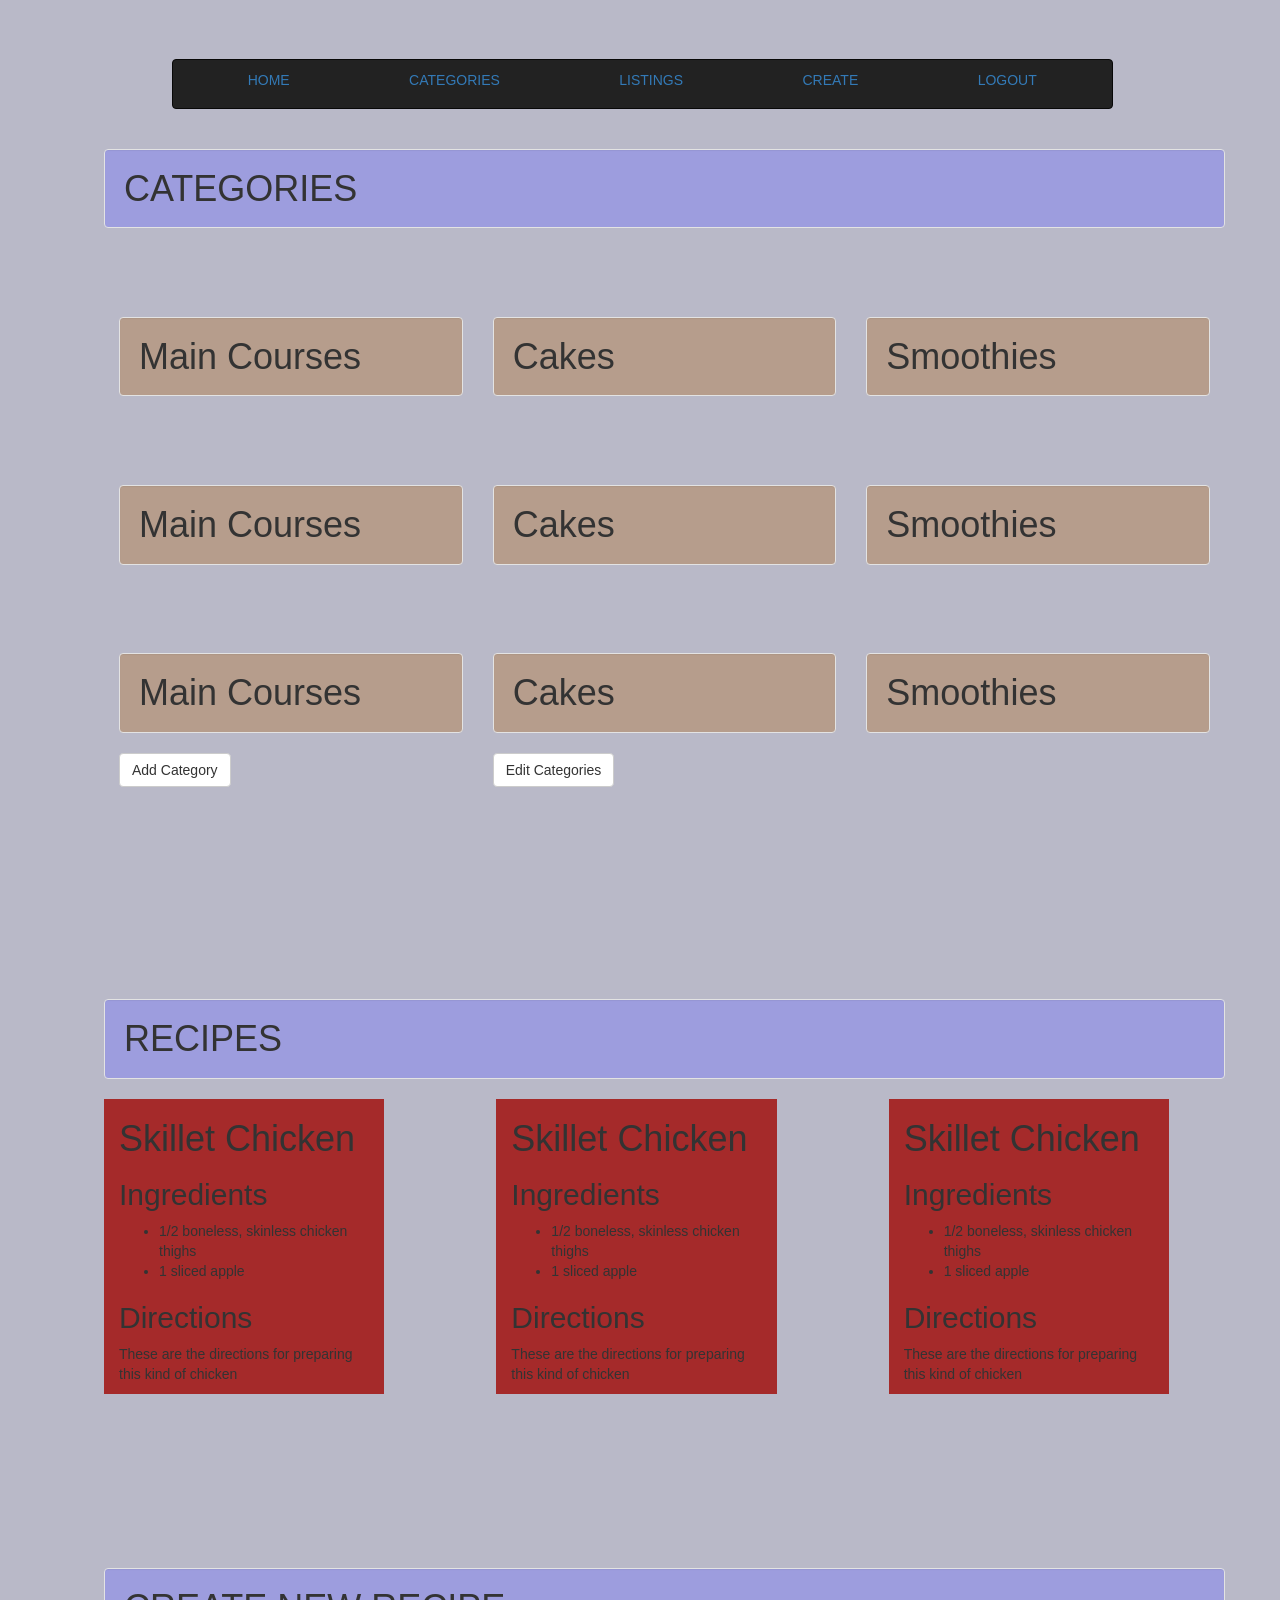
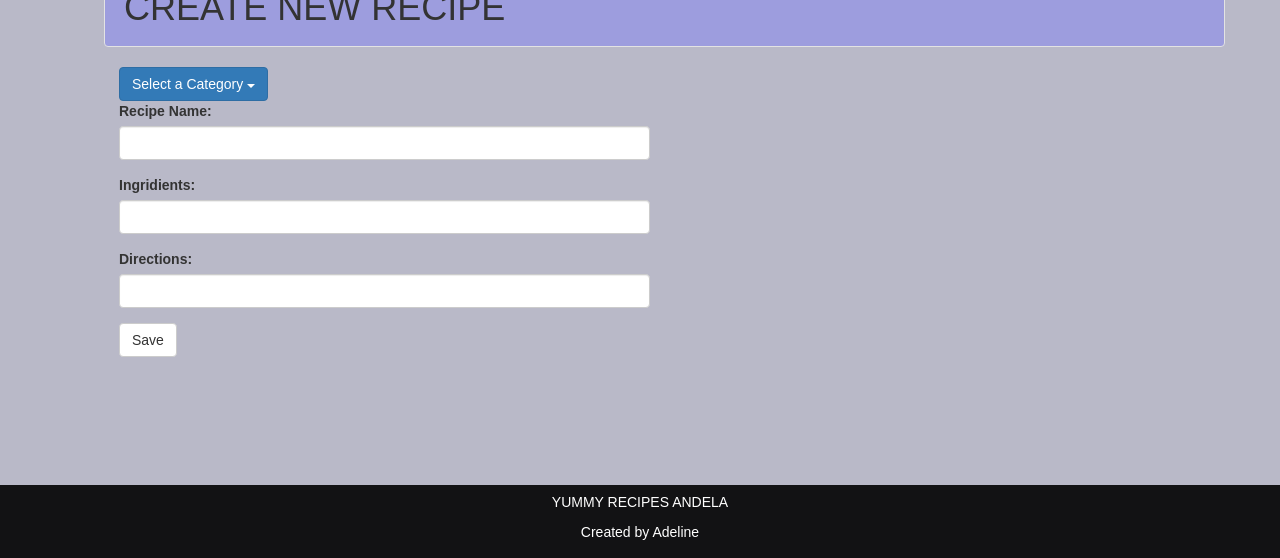
==== commit f6c8603b: "Changed from Listings to Recipes" ====
--- a/index.html
+++ b/index.html
@@ -97,7 +97,7 @@
         <section id="listings" class="listings">
             <div class="container " style="padding-left: 5%; padding-bottom: 10%; padding-top: 5%;">
                 <div class="row">
-                    <h1 class="well">LISTINGS</h1>
+                    <h1 class="well">RECIPES</h1>
                     <div class="col-md-3" id="listing" style="margin-right: 10%;">
                         <h1>Skillet Chicken</h1>
                         <h2>Ingredients</h2>
